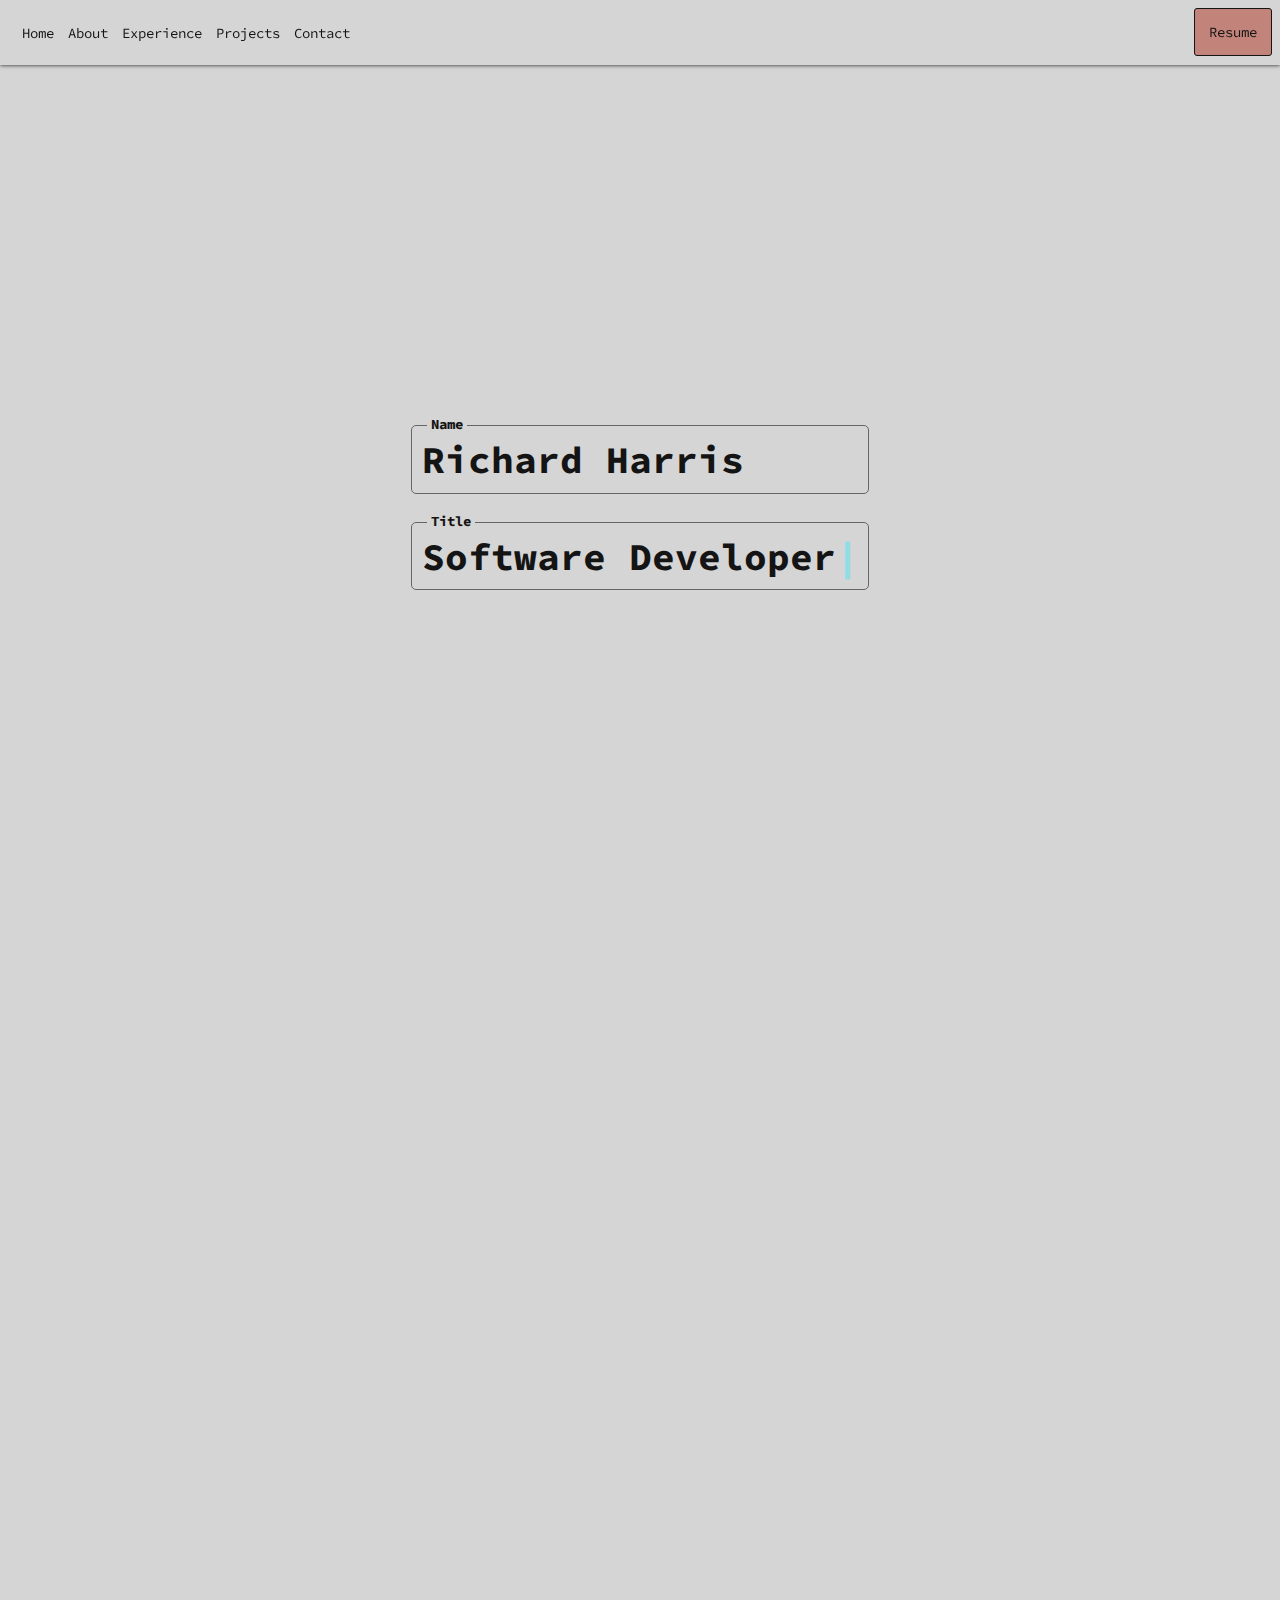
==== index.html @ c3987e10 "Added funky sideways headings Added new color (`rose`) Split back/foreground into black/white variab" ====
<!DOCTYPE html>
<html lang="en">
  <head>
    <meta charset="UTF-8" />
    <meta http-equiv="X-UA-Compatible" content="IE=edge" />
    <meta name="viewport" content="width=device-width, initial-scale=1.0" />
    <title>Richard Harris | Software Developer</title>
    <link rel="preconnect" href="https://fonts.googleapis.com" />
    <link rel="preconnect" href="https://fonts.gstatic.com" crossorigin />
    <link
      href="https://fonts.googleapis.com/css2?family=Montserrat&family=Noto+Sans+JP&family=Source+Code+Pro&display=swap"
      rel="stylesheet"
    />
    <link rel="stylesheet" href="style.css" />
    <script type="text/javascript" src="script.js" defer></script>
  </head>
  <body>
    <main>
      <div id="home"></div>
      <header>
        <nav>
          <li><a href="#home">Home</a></li>
          <li><a href="#about">About</a></li>
          <li><a href="#experience">Experience</a></li>
          <li><a href="#projects">Projects</a></li>
          <li><a href="#contact">Contact</a></li>
        </nav>
        <a class="button primary" href="assets/Resume-2023.pdf" target="_blank"
          >Resume</a
        >
      </header>

      <section class="hero">
        <div class="content">
          <!--<div>-->
          <h1>Richard Harris</h1>
          <h2>Software Developer</h2>
          <!--</div>-->
        </div>
      </section>

      <!--<section class="construction">⚠️ Under Construction ⚠️</section>-->

      <section class="about" id="about">
        <div class="content">
          <h3>About Me</h3>
          <p>
            <img
              class="avatar"
              src="assets/avatar.png"
              alt="Me with our sugar glider Snow on my head (RIP)"
            />
            Excepteur consectetur occaecat duis ea ex commodo aliqua duis
            nostrud incididunt est velit. Commodo esse non pariatur occaecat
            mollit cupidatat ea consequat veniam. Reprehenderit duis et enim
            elit amet culpa eiusmod quis aliqua amet dolore in laborum.
            Cupidatat consequat dolor aliquip do aliquip pariatur ad eu sint. Ea
            consequat anim magna cupidatat incididunt consequat et eiusmod. Elit
            in minim officia ullamco Lorem proident laboris.
          </p>
          <p>
            Voluptate aliqua sint ullamco cupidatat aliqua. Incididunt laboris
            cupidatat pariatur magna proident. Ex est nisi consequat dolor
            exercitation aliqua excepteur nulla consectetur ex ullamco voluptate
            minim. Deserunt excepteur elit anim amet ea ut velit reprehenderit.
            Tempor ea et commodo ea anim est sit velit velit dolor. Velit mollit
            consectetur mollit aliquip anim laborum reprehenderit consectetur.
          </p>

          <div class="tech">
            <h4>Some of my main skills</h4>
            <img src="assets/tech/html.png" />
            <img src="assets/tech/css.png" />
            <img class="lg" src="assets/tech/react.png" />
            <img class="lg" src="assets/tech/js.png" />
            <img src="assets/tech/git.png" />
            <img src="assets/tech/express.png" />
            <img src="assets/tech/mui.png" />
            <img class="lg" src="assets/tech/node.png" />
            <img src="assets/tech/postgres.png" />
            <img src="assets/tech/mongo.png" />
            <img src="assets/tech/vuetify.png" />
          </div>
        </div>
      </section>

      <section class="experience" id="experience">
        <div class="content">
          <div class="jobs">
            <nav>
              <ul>
                <li><a id="aps">APS</a></li>
                <li><a id="hyp">Hypnos</a></li>
                <li><a id="ids">Idestini</a></li>
                <li><a id="mse">Mass</a></li>
                <li><a id="rsp">RSP</a></li>
              </ul>
            </nav>
            <div class="job"></div>

            <template id="aps">
              <h4>Advanced Pathology Solutions</h4>
              <div class="header">
                <h4>Fullstack Developer</h4>
                @
                <span class="location">Advanced Pathology Solutions</span>
              </div>
              <div class="years">2021 -</div>
              <ul>
                <li>
                  Extend and improve UI/UX, servers and databases for in-house
                  medical software
                </li>
                <li>Help to automate pathologist and sales rep workflows</li>
                <li>
                  Create new software applications for use in clinics
                  productivity
                </li>
              </ul>
              <p>
                Technologies/Skills: Vue, Vuex, HTML5, CSS3, Vuetify, Unix, Node
                (Javascript), Pug, PostgreSQL, Prisma/Sequelize (ORM),
                MongoDB/Mongoose
              </p>
            </template>
            <template id="hyp">
              <h4>Hypnos Virtual</h4>
              <div class="header">
                <h4>Front End Developer</h4>
                @
                <span class="location">Hypnos Virtual</span>
              </div>
              <div class="years">2020</div>
              <ul>
                <li>Extend and improve UI/UX for video archive</li>
                <li>Improve video experience, including 3D videos</li>
              </ul>
              <p>Technologies/Skills: Vue, HTML5, CSS3, Javascript</p></template
            >
            <template id="ids">
              <h4>Idestini</h4>
              <div class="header">
                <h4>Front End Developer</h4>
                @
                <span class="location">Idestini</span>
              </div>
              <div class="years">2018 - 2020</div>
              <ul>
                <li>Create custom software for various clients</li>
                <li>Work on controllers/servers</li>
                <li>Make some decisions about our front end stack</li>
                <li>
                  Integrate Umbraco CMS into projects to give clients more
                  control
                </li>
              </ul>
              <p>
                Technologies/Skills: AngularJS, React, jQuery, CSS3, Bootstrap,
                Umbraco CMS, HTML5, .NET, Razor, Entity Framework, SQL Server,
                Wordpress, Squarespace
              </p></template
            >
            <template id="mse">
              <h4>Mass Enthusiasm</h4>
              <div class="header">
                <h4>Web Developer</h4>
                @
                <span class="location">Mass Enthusiasm</span>
              </div>
              <div class="years">2012</div>
              <ul>
                <li>
                  Build websites for local clients from scratch, going off of
                  provided designs
                </li>
                <li>
                  Integrate Silverstripe CMS into created website templates
                </li>
              </ul>
              <p>
                Technologies/Skills: HTML5, CSS3, Javascript, Silverstripe CMS
              </p></template
            >
            <template id="rsp">
              <h4>Ron Sherman Productions</h4>
              <div class="header">
                <h4>Web Developer</h4>
                @
                <span class="location">Ron Sherman Productions</span>
              </div>
              <div class="years">2010 - 2012</div>
              <ul>
                <li>
                  Design and build websites with pure HTML/CSS for (mostly) home
                  improvement clients
                </li>
                <li>
                  Create graphics, ads and lower thirds for use on television
                  and landing pages for advertising
                </li>
              </ul>
              <p>
                Technologies/Skills: HTML, CSS, Javascript, jQuery, PHP,
                Photoshop
              </p></template
            >
          </div>
          <h3>Experience</h3>
        </div>
      </section>

      <section class="projects" id="projects">
        <div class="content">
          <h3>Projects</h3>

          <div class="projects">
            <div class="project" id="crono">
              <h4>Crono</h4>
              <!--<div class="left">-->
              <img src="assets/projects/nonogram.png" />
              <!--</div>-->
              <div class="right">
                <h6>Cron schedule visualization tool</h6>
                <div class="tags">
                  <span class="tag react">React</span>
                  <span class="tag tailwind">Tailwind</span>
                  <span class="tag vercel">Vercel</span>
                </div>
                <!--<p>
                  One day, I was putting together a new job and I needed it to
                  run every 45 minutes. That turned out to be more difficult to
                  figure out than I anticipated, so I used the Vue app I was
                  working on to try and visualize a schedule. I got my answer
                  (it isn't pretty), but I realized then that I wanted to build
                  a solution for this. And so, Crono was born.
                </p>-->
                <div class="links">
                  <a href="https://github.com/OsirisX3R0/crono" target="_blank">
                    Github
                  </a>
                  <a href="https://crono-lake.vercel.app/" target="_blank">
                    Demo
                  </a>
                </div>
              </div>
            </div>
            <div class="project" id="nonogram">
              <h4>Nonogram</h4>
              <!--<div class="left">-->
              <img src="assets/projects/nonogram.png" />
              <!--</div>-->
              <div class="right">
                <h6>Nonogram (Picross) puzzle generator</h6>
                <div class="tags">
                  <span class="tag npm">NPM</span>
                  <span class="tag ts">Typescript</span>
                  <span class="tag node">Node</span>
                </div>
                <div class="links">
                  <a
                    href="https://github.com/OsirisX3R0/nonogram-maker"
                    target="_blank"
                  >
                    Github
                  </a>
                  <a href="https://crono-lake.vercel.app/" target="_blank">
                    Demo
                  </a>
                </div>
              </div>
            </div>
            <!--<div class="project" id="specscale">
              <h4>SpecScale</h4>
              <!--<div class="left">
              <img src="assets/projects/nonogram.png" />
              <!--</div>
              <div class="right">
                <h6>Simple CSS specificity comparison tool</h6>
                <div class="tags">
                  <span class="tag react">React</span>
                  <span class="tag styled">Styled</span>
                  <span class="tag vercel">Vercel</span>
                </div>
                <div class="links">
                  <a
                    href="https://github.com/OsirisX3R0/specscale"
                    target="_blank"
                  >
                    Github
                  </a>
                  <a href="https://specscale.vercel.app/" target="_blank">
                    Demo
                  </a>
                </div>
              </div>
            </div>-->
            <div class="project" id="nightmare">
              <h4>Nightmare VSCode Theme</h4>
              <!--<div class="left">-->
              <img src="assets/projects/nonogram.png" />
              <!--</div>-->
              <div class="right">
                <h6>VSCode theme (dark)</h6>
                <div class="tags"><span class="tag vsc">VSCode</span></div>
                <div class="links">
                  <a
                    href="https://github.com/OsirisX3R0/nightmare"
                    target="_blank"
                  >
                    Github
                  </a>
                  <a href="https://crono-lake.vercel.app/" target="_blank">
                    Demo
                  </a>
                </div>
              </div>
            </div>
            <div class="project" id="dexio">
              <h4>Dexio</h4>
              <!--<div class="left">-->
              <img src="assets/projects/nonogram.png" />
              <!--</div>-->
              <div class="right">
                <h6>Simple Pokedex app</h6>
                <div class="tags">
                  <span class="tag react">React</span>
                  <span class="tag styled">Styled</span>
                  <span class="tag vercel">Vercel</span>
                </div>
                <div class="links">
                  <a
                    href="https://github.com/OsirisX3R0/dexio-pokedex"
                    target="_blank"
                  >
                    Github
                  </a>
                  <a href="https://dexio.vercel.app/" target="_blank"> Demo </a>
                </div>
              </div>
            </div>
          </div>
        </div>
      </section>

      <section class="contact" id="contact">
        <div class="content">
          <div class="card">
            <h3>Richard Harris</h3>
            <h4>Software Developer</h4>
            <h6>
              <a href="mailto:richardharris916@gmail.com"
                >richardharris916@gmail.com</a
              >
            </h6>
            <h6><a href="tel:5015634047">(501) 563-4047</a></h6>
          </div>
        </div>
      </section>
    </main>
  </body>
</html>
---- style.css ----
/* BASE */

:root {
  --black: #141414;
  --white: #d5d5d5;
  --background: var(--black);
  --foreground: var(--white);
  --rose: #c2847a;
  --rose-light: #d4a9a2;
  --rose-transparent: rgba(230, 178, 170, .25);
  --blue: #92dce5;
  --blue-light: #b3e6ed;

  --base-sizing: 1rem;

  font-size: 14px;
  scroll-behavior: smooth;
}

* {
  margin: 0;
  padding: 0;
  box-sizing: border-box;
}

body {
  font-family: 'Noto Sans JP', sans-serif;
  background-color: var(--background);
  color: var(--foreground);
  scroll-behavior: smooth;
}

h1, h2 {
  font-family: 'Source Code Pro', monospace;
  font-size: 2.7rem;
  border: 1px solid #666;
  border-radius: 5px;
  margin-bottom: var(--base-sizing);
  padding: .7rem;
  position: relative;
}

:is(h2, h3, h4):has(+ :is(h3, h4, h5)) {
  margin-bottom: 0;
}

h3 {
  font-family: 'Montserrat', sans-serif;
  font-size: 1.75rem;
  color: var(--blue);
  margin-bottom: var(--base-sizing);
  margin-right: calc(var(--base-sizing) / 2);
  position: relative;
}

h4 {
  font-family: 'Source Code Pro', monospace;
  font-size: 1.2rem;
  margin-bottom: var(--base-sizing);
}

h5 {
  font-size: 1.1rem;
}

h6 {
  font-size: var(--base-sizing);
}

section {
  min-height: 100vh;
  padding: 4.25rem 1rem;
  display: flex;
  opacity: 0;
  justify-content: center;
  align-items: center;
  transition: .55s;
}

section.show {
  opacity: 1;
}

section h3 {
  writing-mode: vertical-lr;
}

section .content {
  max-width: 600px;
  display: grid;
  grid-template-columns: 1fr;
  justify-items: center;
}

ul, p {
  margin-bottom: var(--base-sizing);
}

.primary {
  background-color: var(--rose);
}

.primary-text {
  color: var(--rose);
}

.accent {
  background-color: var(--blue);
}

.accent-text {
  color: var(--blue);
}

p {
  margin-bottom: var(--base-sizing);
}

a {
  font-family: 'Source Code Pro', monospace;
  color: var(--foreground);
  text-decoration: none;  
}

nav a {
  text-shadow: none;
  cursor: pointer;
  transition: .5s;
}

nav a:hover {
  color: #92dce5;
  text-shadow: 0 0 5px var(--rose), 0 0 5px #f5f5f5;
  font-size: 1.1rem;
}

/* HEADER */

header {
  background-color: var(--background);
  padding: .6rem;
  position: sticky;
  top: 0;
  box-shadow: 0 0 4px #141414;
  display: flex;
  justify-content: space-between;
  z-index: 10;
}

header nav {
  list-style-type: none;
  padding: var(--base-sizing);
  display: flex;
  gap: var(--base-sizing);
}

a.button {
  border: 1px solid var(--black);
  border-radius: 3px;
  padding: var(--base-sizing);
}

a.button.primary {
  color: var(--black)
}

a.button.primary:hover {
  background-color: var(--rose-light);
}

a.button.accent {
  color: var(--background)
}

a.button.accent:hover {
  background-color: var(--blue-light);
}

/* HERO */

.hero {
  height: 100vh;
  gap: var(--base-sizing);
}

.hero .content {
  gap: var(--base-sizing);
  justify-items: stretch;
}

.hero h1::before,
.hero h2::before {
  background-color: var(--background);
  font-size: var(--base-sizing);
  padding: .3rem;
  position: absolute;
  top: -15px;
  left: 15px;
  
}

.hero h1::before {
  content: 'Name'
}

.hero h2::before {
  content: 'Title'
}

.hero h2::after {
  content: '|';
  color: var(--blue);
  animation: 1s infinite steps(1, jump-start) blink;
}

@keyframes blink {
  from {
    opacity: 1;
  }

  50% { 
    opacity : 0;
  }

  to { 
    opacity : 1;
  }
}

/* ABOUT */

.about .content {
  grid-template-columns: auto 1fr;
}

.about h3 {
  transform: scaleY(-1) scaleX(-1);
}

.about p:last-of-type {
  grid-column: 1 / -1;
}

img.avatar {
  width: 125px;
  margin-left: var(--base-sizing);
  float: right;
}

.tech {
  display: grid;
  grid-template-columns: repeat(5, 30px);
  gap: var(--base-sizing);
  grid-auto-flow: dense;
  grid-column: 1 / -1;
}

.tech h4 {
  margin-top: var(--base-sizing);
  grid-column: 1 / -1;
}

.tech img {
  width: 30px;
}

.tech img.lg {
  width: 74px;
  grid-column: span 2;
  grid-row: span 2;
}

/* UNDER CONSTRUCTION */

.construction {
  font-size: 1.5rem;
  text-transform: uppercase;
  display: flex;
  justify-content: center;
  align-items: center;
}

/* EXPERIENCE */

.experience .content {
  grid-template-columns: 1fr auto;
  align-items: flex-end;
}

.jobs {
  height: 350px;
  display: grid;
  grid-template-columns: 60px minmax(100px, 550px);
  gap: 1.5rem;
}

.jobs nav {
  font-size: .8rem;
}

.jobs nav ul {
  height: 100%;
  margin: 0;
  display: grid;
  list-style-type: none;
  align-items: stretch;
}

/* .jobs nav li {
  display: grid;
  align-items: center;
} */

.jobs nav a {
  width: 100%;
  height: 100%;
  display: grid;
  align-items: center;
}

.jobs nav a:hover {
  font-size: .9rem;
}

/* .experience nav {
  font-size: .7rem;
  display: flex;
  list-style-type: none;
}

.experience nav li {
  padding: .5rem;
}

.experience nav a {
  transition: font-size .5s;
}

.experience nav a:hover {
  font-size: .9rem;
} */

.job {
  max-width: 600px;
  padding: var(--base-sizing) var(--base-sizing) 2rem;
}

/* .job:not(:last-child) {
  border-bottom: 1px solid var(--blue);
} */

.job summary {
  height: 0;
  transition: .2s;
}

.job[open] summary {
  height: auto;
  color: var(--blue);
  font-weight: bold;
}

.job summary::marker {
  color: var(--blue);
  font-size: .7rem;
}

.job h4 {
  color: var(--blue);
  display: inline-block;
}

.job .years {
  font-size: .8rem;
  margin: .5rem 0 1.5rem;
}

.job ul {
  margin-left: 40px;
}

.job li {
  margin-bottom: .5rem;
}

.job li::marker {
  content: '</> ';
  font-family: 'Source Code Pro', monospace;
  font-size: .5rem;
  font-weight: bold;
  color: var(--blue);
}

.slider {
  /* max-width: 600px; */
  height: 310px;
  display: flex;
  overflow-x: auto;
  overflow-y: hidden;
  scroll-snap-type: x mandatory;
  scroll-behavior: smooth;
  -webkit-overflow-scrolling: touch;
  -ms-overflow-style: none;  /* IE and Edge */
  scrollbar-width: none;  /* Firefox */
}

.slider::-webkit-scrollbar {
  display: none;
}

.slider > .slide {
  /* width: 600px; */
  height: 100%;
  flex-shrink: 0;
  scroll-snap-align: start;
}

.slider + nav {
  /* width: 600px; */
  height: 15px;
  margin-top: .5rem;
  list-style-type: none;
  grid-column: 1 / -1;
  display: flex;
  justify-content: center;
}

.slider + nav li a {
  width: 10px;
  height: 10px;
  background-color: var(--foreground);
  border-radius: 50%;
  margin: 0 .5rem;
  display: inline-block;
}

/* PROJECTS */

div.projects {
  max-width: 600px;
  display: grid;
  grid-template-columns: repeat(2, 300px);
  gap: var(--base-sizing);
}

.projects .content {
  grid-template-columns: auto 1fr;
}

.projects h3 {
  transform: scaleY(-1) scaleX(-1);
}

.project {
  width: 300px;
  display: grid;
  grid-template-columns: 1fr 0fr;
  grid-template-rows: auto 1fr;
  gap: 0;
  align-items: flex-start;
  transition: .2s;
}

.project:hover {
  grid-template-columns: 4fr 2fr;
  gap: var(--base-sizing);
}

.project .right {
  font-size: .75rem;
  display: none;
  opacity: 0;
  transition: .5s .2s;
}

.project:hover .right {
  display: block;
  opacity: 1;
}

.project .right p {
  margin-top: .75rem;
}

.project h4,
.project h5 {
  grid-column: 1 / -1;
}

.project img {
  width: 100%;
}

.project a {
  font-weight: bold;
  text-transform: uppercase;
}

img.icon {
  width: 20px;
  height: 20px;
  fill: white;
}

img.icon:hover {
  filter: hue-rotate(180deg)
}

/* dialog#projectDialog {
  width: 80%;
  background-color: var(--background);
  color: var(--foreground);
  border-radius: 3px;
  margin: auto;
  padding: 1.25rem;
}

dialog#projectDialog form {
  display: grid;
  grid-template-columns: repeat(2, 1fr);
  gap: var(--base-sizing);
}

dialog#projectDialog .content p {
  margin-top: .65rem;
} */

.tags {
  margin-top: .35rem;
  display: flex;
  flex-wrap: wrap;
  gap: .2rem;
}

.tag {
  background: var(--foreground);
  color: var(--background);
  font-family: 'Source Code Pro', monospace;
  font-size: .6rem;
  border-radius: 3px;
  padding: .2rem;
  text-transform: uppercase;
}

.tag.react {
  background-color: #5ed3f3;
  color: var(--background)
}
.tag.styled {
  background-color: #e48cd6;
  color: var(--background)
}
.tag.vercel {
  background-color: #fff;
  color: var(--background)
}
.tag.tailwind {
  background-color: #0ea5e9;
  color: var(--background)
}
.tag.npm {
  background-color: #c53635;
  color: var(--foreground)
}
.tag.ts {
  background-color: #2f74c0;
  color: var(--foreground)
}
.tag.vsc {
  background-color: #40a8eb;
  color: var(--background)
}
.tag.node {
  background-color: #026e00;
  color: var(--foreground);
}

/* CONTACT */

section.contact h3 {
  color: var(--black);
  writing-mode: horizontal-tb;
}

.contact .card {
  background-color: var(--foreground);
  color: var(--background);
  border: 1px solid var(--black);
  border-radius: 5px;
  padding: 2rem;
  position: relative;
  overflow: hidden;
}

.contact .card::before {
  content: '</>';
  color: var(--blue);
  filter: brightness(0.7) opacity(0.3);
  font-size: 6rem;
  position: absolute;
  top: -50px;
  left: -20px;
}

.contact .card a {
  color: var(--background);
  text-decoration: none;
}

.contact .card a:hover {
  text-decoration: underline;
}

@media (prefers-color-scheme: light) {
  :root {
    --background: var(--white);
    --foreground: var(--black);
    --blue: #92dce5;
    --blue-light: #a2eaf3;
  }
}

@media(max-width: 600px) {
  :root {
    font-size: 10px;
  }

  div.projects {
    grid-template-columns: 1fr;
  }
}
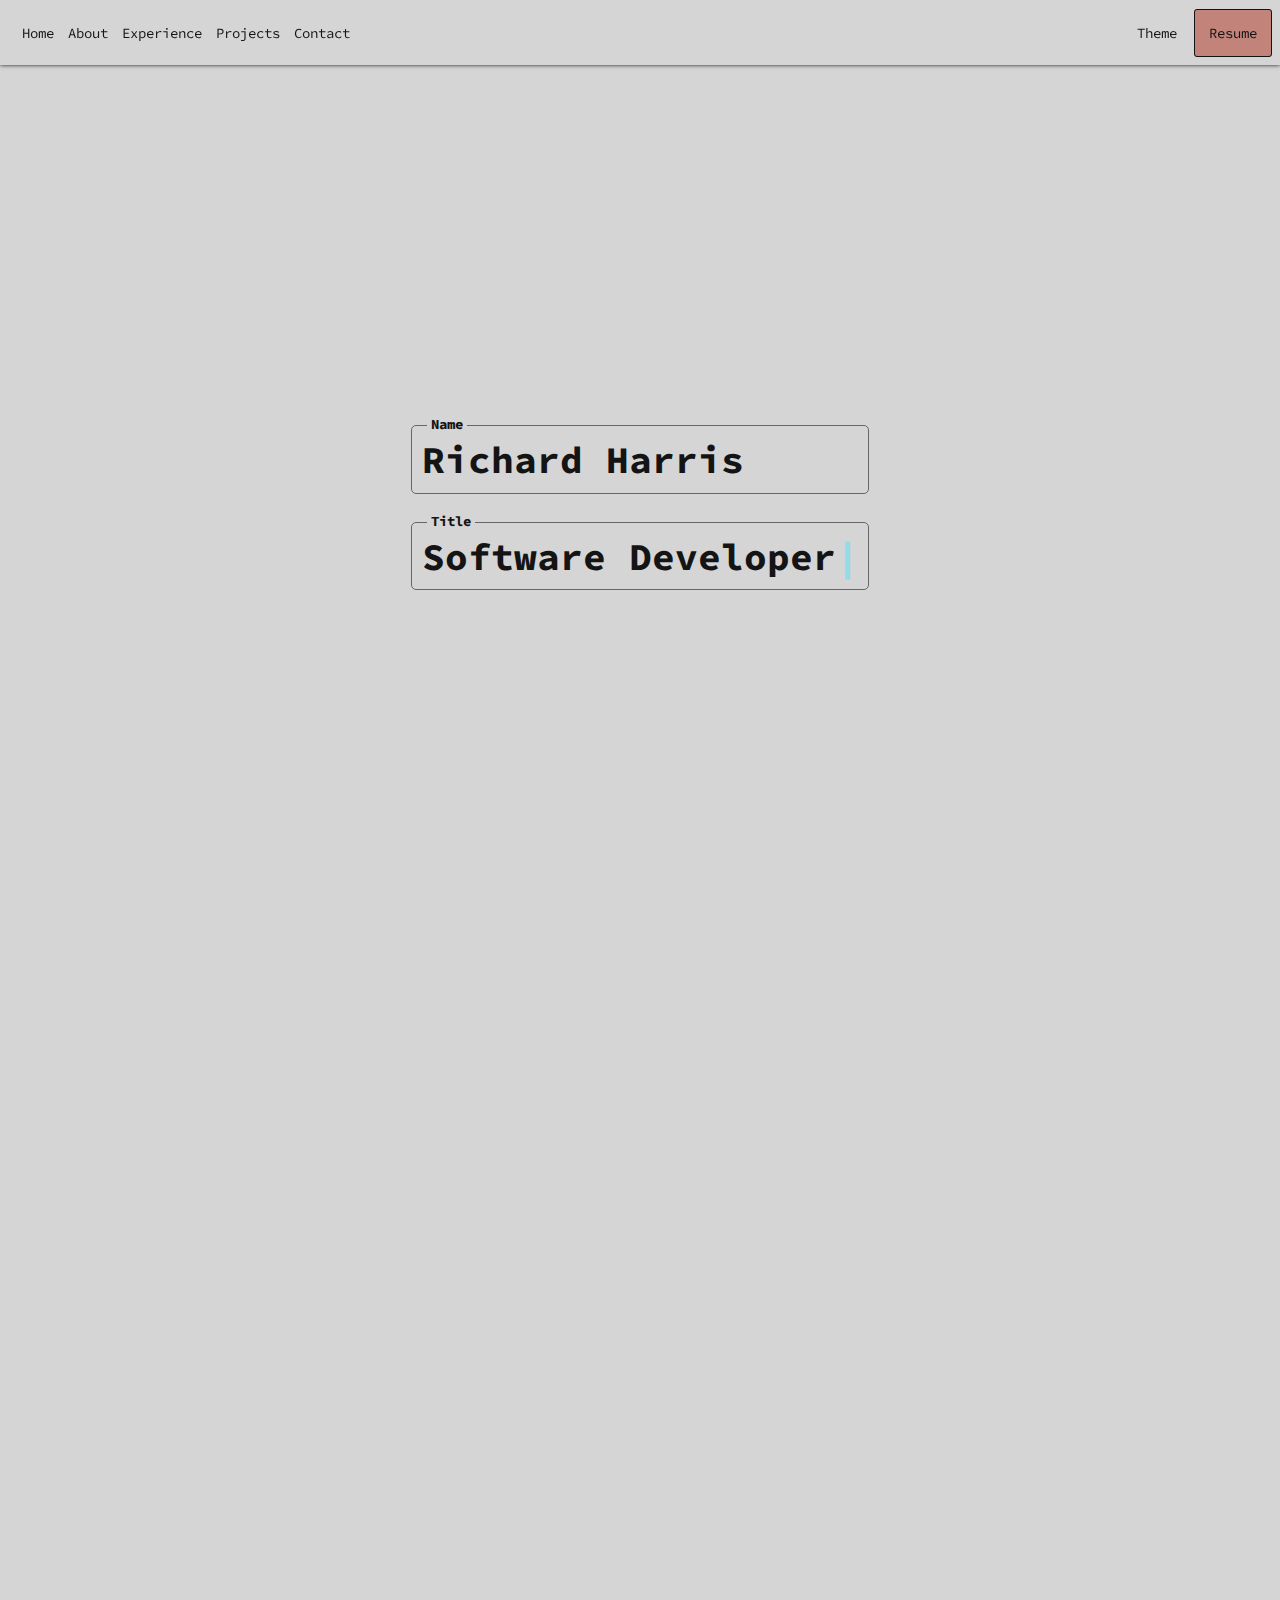
==== commit 3310ad6b: "Added togglable dark/light theme" ====
--- a/index.html
+++ b/index.html
@@ -25,9 +25,15 @@
           <li><a href="#projects">Projects</a></li>
           <li><a href="#contact">Contact</a></li>
         </nav>
-        <a class="button primary" href="assets/Resume-2023.pdf" target="_blank"
-          >Resume</a
-        >
+        <div>
+          <a class="button secondary theme">Theme</a>
+          <a
+            class="button primary"
+            href="https://drive.google.com/file/d/17L8Y0wfSGgL6jTwI_aMH9AlkY38cDrmO/view?usp=sharing"
+            target="_blank"
+            >Resume</a
+          >
+        </div>
       </header>
 
       <section class="hero">
@@ -69,17 +75,39 @@
 
           <div class="tech">
             <h4>Some of my main skills</h4>
-            <img src="assets/tech/html.png" />
-            <img src="assets/tech/css.png" />
-            <img class="lg" src="assets/tech/react.png" />
-            <img class="lg" src="assets/tech/js.png" />
-            <img src="assets/tech/git.png" />
-            <img src="assets/tech/express.png" />
-            <img src="assets/tech/mui.png" />
-            <img class="lg" src="assets/tech/node.png" />
-            <img src="assets/tech/postgres.png" />
-            <img src="assets/tech/mongo.png" />
-            <img src="assets/tech/vuetify.png" />
+            <div data-tooltip="HTML5" data-tooltip-top>
+              <img src="assets/tech/html.png" alt="HTML5" />
+            </div>
+            <div data-tooltip="CSS3" data-tooltip-top>
+              <img src="assets/tech/css.png" alt="CSS3" />
+            </div>
+            <div class="lg" data-tooltip="React" data-tooltip-top>
+              <img src="assets/tech/react.png" alt="React" />
+            </div>
+            <div class="lg" data-tooltip="Javascript" data-tooltip-top>
+              <img src="assets/tech/js.png" alt="Javascript" />
+            </div>
+            <div data-tooltip="Git" data-tooltip-top>
+              <img src="assets/tech/git.png" alt="Git" />
+            </div>
+            <div data-tooltip="Express JS" data-tooltip-top>
+              <img src="assets/tech/express.png" alt="Express JS" />
+            </div>
+            <div data-tooltip="Material UI" data-tooltip-top>
+              <img src="assets/tech/mui.png" alt="Material UI" />
+            </div>
+            <div class="lg" data-tooltip="Node JS" data-tooltip-bottom>
+              <img src="assets/tech/node.png" alt="Node JS" />
+            </div>
+            <div data-tooltip="PostgreSQL" data-tooltip-bottom>
+              <img src="assets/tech/postgres.png" alt="PostgreSQL" />
+            </div>
+            <div data-tooltip="MongoDB" data-tooltip-bottom>
+              <img src="assets/tech/mongo.png" alt="MongoDB" />
+            </div>
+            <div data-tooltip="Vuetify" data-tooltip-bottom>
+              <img src="assets/tech/vuetify.png" alt="Vuetify" />
+            </div>
           </div>
         </div>
       </section>
@@ -92,14 +120,14 @@
                 <li><a id="aps">APS</a></li>
                 <li><a id="hyp">Hypnos</a></li>
                 <li><a id="ids">Idestini</a></li>
+                <li><a id="brk">Career Transition</a></li>
                 <li><a id="mse">Mass</a></li>
                 <li><a id="rsp">RSP</a></li>
               </ul>
             </nav>
-            <div class="job"></div>
+            <div class="job show"></div>
 
             <template id="aps">
-              <h4>Advanced Pathology Solutions</h4>
               <div class="header">
                 <h4>Fullstack Developer</h4>
                 @
@@ -124,7 +152,6 @@
               </p>
             </template>
             <template id="hyp">
-              <h4>Hypnos Virtual</h4>
               <div class="header">
                 <h4>Front End Developer</h4>
                 @
@@ -138,7 +165,6 @@
               <p>Technologies/Skills: Vue, HTML5, CSS3, Javascript</p></template
             >
             <template id="ids">
-              <h4>Idestini</h4>
               <div class="header">
                 <h4>Front End Developer</h4>
                 @
@@ -160,8 +186,20 @@
                 Wordpress, Squarespace
               </p></template
             >
+            <template id="brk">
+              <div class="header">
+                <h4>Career Transition</h4>
+              </div>
+              <div class="years">2012 - 2018</div>
+              <p>
+                After searching for a new job for a few months, I took some time
+                away from development and pursued other types of work. I worked
+                on the docks at Fedex from 2014 to about 2016, and was a sales
+                manager at Kum and Go from 2016 to 2018. That's when I decided
+                to dive head-first back into being a developer.
+              </p></template
+            >
             <template id="mse">
-              <h4>Mass Enthusiasm</h4>
               <div class="header">
                 <h4>Web Developer</h4>
                 @
@@ -182,7 +220,6 @@
               </p></template
             >
             <template id="rsp">
-              <h4>Ron Sherman Productions</h4>
               <div class="header">
                 <h4>Web Developer</h4>
                 @
--- a/style.css
+++ b/style.css
@@ -2,9 +2,13 @@
 
 :root {
   --black: #141414;
+  --black-light: #202020;
   --white: #d5d5d5;
+  --white-ligth: #d7d7d7;
   --background: var(--black);
+  --background-light: var(--black-light);
   --foreground: var(--white);
+  --foreground-light: var(--white-light);
   --rose: #c2847a;
   --rose-light: #d4a9a2;
   --rose-transparent: rgba(230, 178, 170, .25);
@@ -28,6 +32,15 @@
   background-color: var(--background);
   color: var(--foreground);
   scroll-behavior: smooth;
+}
+
+body.light {
+  --background: var(--white);
+  --background-light: var(--white-light);
+  --foreground: var(--black);
+  --foreground-light: var(--black-light);
+  --blue: #74d2de;
+  --blue-light: #a2eaf3;
 }
 
 h1, h2 {
@@ -134,6 +147,52 @@
   font-size: 1.1rem;
 }
 
+[data-tooltip] {
+  position: relative;
+}
+
+[data-tooltip]::before {
+  content: attr(data-tooltip);
+  background-color: var(--background);
+  color: var(--foreground);
+  border-radius: 5px;
+  padding: .3rem;
+  display: inline-block;
+  white-space: nowrap;
+  position: absolute;
+  z-index: 2;
+  opacity: 0;
+  transition: .3s;
+}
+
+[data-tooltip]:hover::before {
+  opacity: 1;
+}
+
+[data-tooltip][data-tooltip-top]::before {
+  top: -15px;
+  left: 50%;
+  transform: translate(-50%, -50%);
+}
+
+[data-tooltip][data-tooltip-right]::before {
+  right: -35px;
+  top: 50%;
+  transform: translate(-50%, -50%);
+}
+
+[data-tooltip][data-tooltip-bottom]::before {
+  bottom: -45px;
+  left: 50%;
+  transform: translate(-50%, -50%);
+}
+
+[data-tooltip][data-tooltip-left]::before {
+  left: -35px;
+  top: 50%;
+  transform: translate(-50%, -50%);
+}
+
 /* HEADER */
 
 header {
@@ -144,6 +203,7 @@
   box-shadow: 0 0 4px #141414;
   display: flex;
   justify-content: space-between;
+  align-items: center;
   z-index: 10;
 }
 
@@ -152,12 +212,14 @@
   padding: var(--base-sizing);
   display: flex;
   gap: var(--base-sizing);
+  align-items: center;
 }
 
 a.button {
   border: 1px solid var(--black);
   border-radius: 3px;
   padding: var(--base-sizing);
+  cursor: pointer;
 }
 
 a.button.primary {
@@ -166,6 +228,15 @@
 
 a.button.primary:hover {
   background-color: var(--rose-light);
+}
+
+a.button.secondary {
+  border-width: 0;
+}
+
+a.button.secondary:hover {
+  background-color: var(--blue-light);
+  color: var(--black);
 }
 
 a.button.accent {
@@ -260,11 +331,15 @@
   grid-column: 1 / -1;
 }
 
+.tech div {
+  width: 30px;
+}
+
 .tech img {
-  width: 30px;
-}
-
-.tech img.lg {
+  width: 100%;
+}
+
+.tech .lg {
   width: 74px;
   grid-column: span 2;
   grid-row: span 2;
@@ -306,11 +381,6 @@
   align-items: stretch;
 }
 
-/* .jobs nav li {
-  display: grid;
-  align-items: center;
-} */
-
 .jobs nav a {
   width: 100%;
   height: 100%;
@@ -322,47 +392,16 @@
   font-size: .9rem;
 }
 
-/* .experience nav {
-  font-size: .7rem;
-  display: flex;
-  list-style-type: none;
-}
-
-.experience nav li {
-  padding: .5rem;
-}
-
-.experience nav a {
-  transition: font-size .5s;
-}
-
-.experience nav a:hover {
-  font-size: .9rem;
-} */
-
 .job {
   max-width: 600px;
   padding: var(--base-sizing) var(--base-sizing) 2rem;
-}
-
-/* .job:not(:last-child) {
-  border-bottom: 1px solid var(--blue);
-} */
-
-.job summary {
-  height: 0;
-  transition: .2s;
-}
-
-.job[open] summary {
-  height: auto;
-  color: var(--blue);
-  font-weight: bold;
-}
-
-.job summary::marker {
-  color: var(--blue);
-  font-size: .7rem;
+  opacity: 0;
+  transition: .3s;
+}
+
+.job.show {
+  opacity: 1;
+  transition: .3s;
 }
 
 .job h4 {
@@ -506,25 +545,6 @@
   filter: hue-rotate(180deg)
 }
 
-/* dialog#projectDialog {
-  width: 80%;
-  background-color: var(--background);
-  color: var(--foreground);
-  border-radius: 3px;
-  margin: auto;
-  padding: 1.25rem;
-}
-
-dialog#projectDialog form {
-  display: grid;
-  grid-template-columns: repeat(2, 1fr);
-  gap: var(--base-sizing);
-}
-
-dialog#projectDialog .content p {
-  margin-top: .65rem;
-} */
-
 .tags {
   margin-top: .35rem;
   display: flex;
@@ -614,7 +634,9 @@
 @media (prefers-color-scheme: light) {
   :root {
     --background: var(--white);
+    --background-light: var(--white-light);
     --foreground: var(--black);
+    --foreground-light: var(--black-light);
     --blue: #92dce5;
     --blue-light: #a2eaf3;
   }
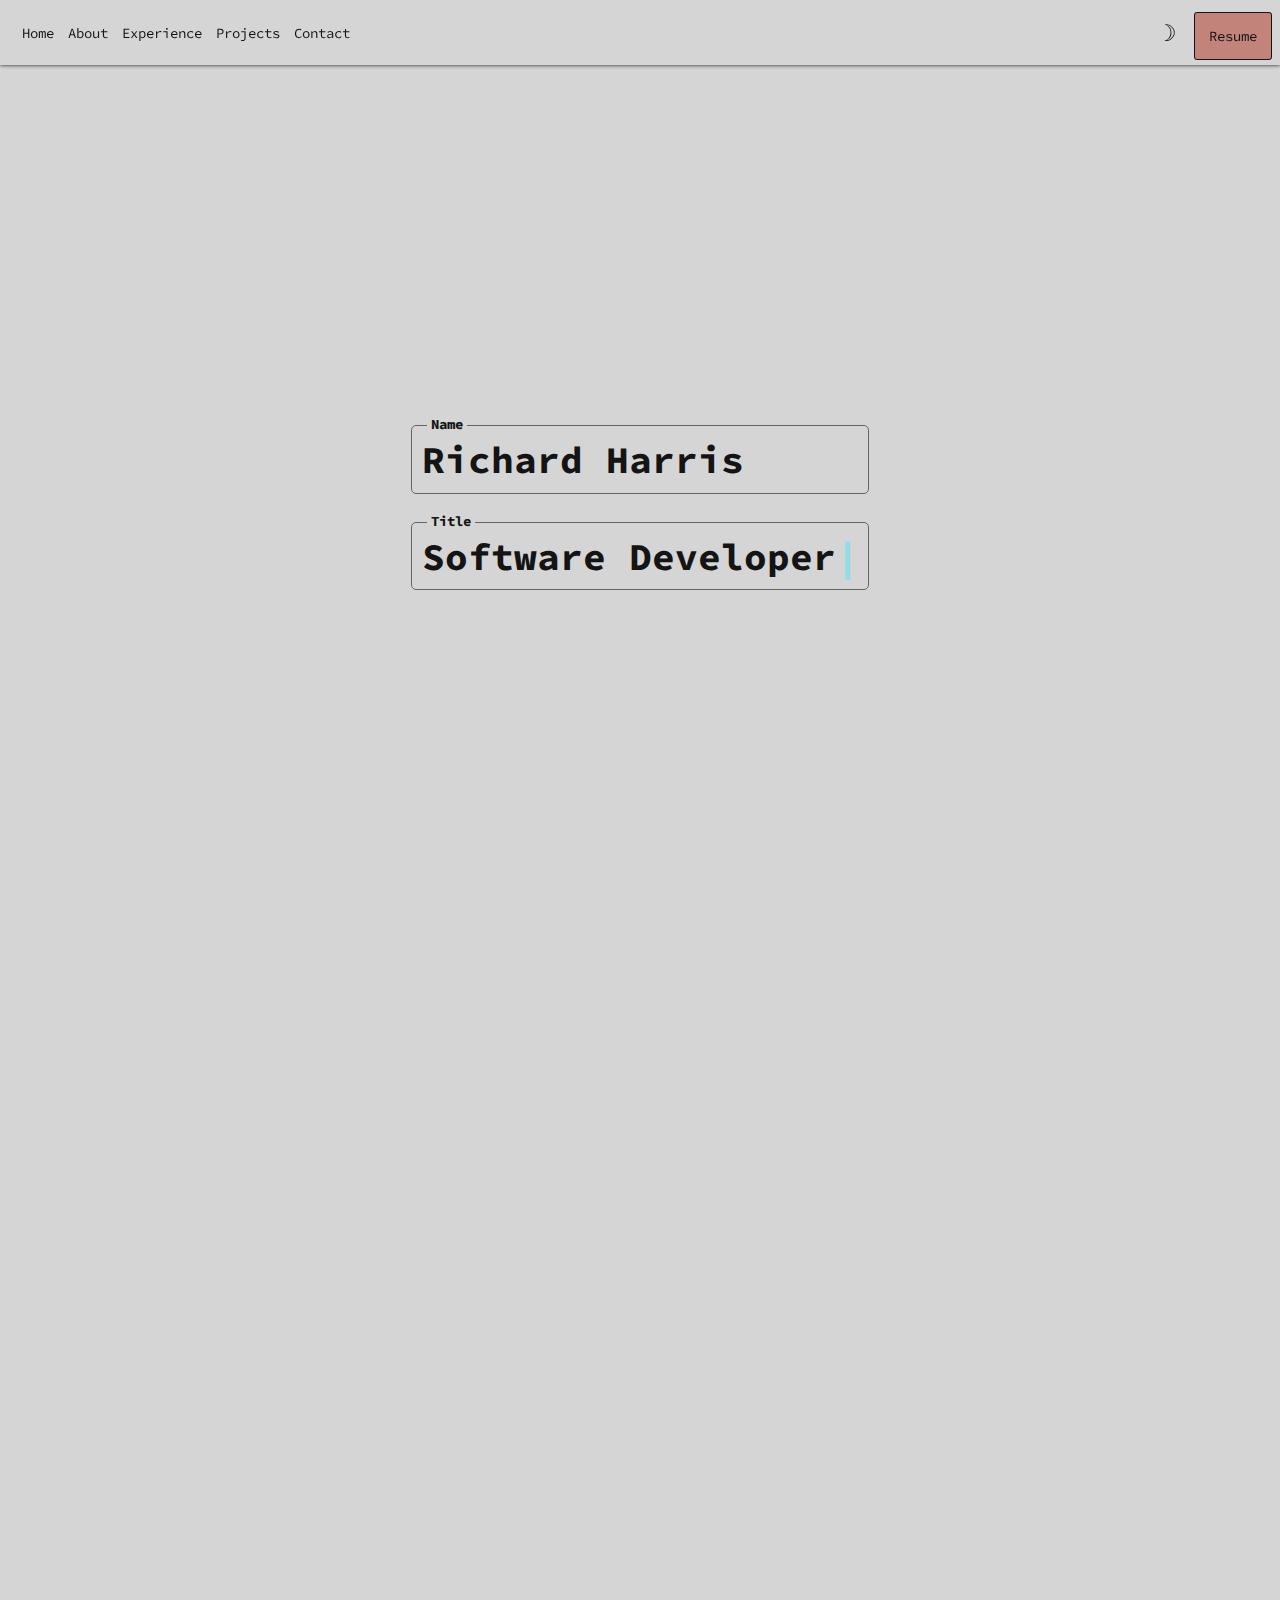
==== commit c8854007: "Theme is persistant Updated colors Icon button font sizes" ====
--- a/index.html
+++ b/index.html
@@ -26,7 +26,7 @@
           <li><a href="#contact">Contact</a></li>
         </nav>
         <div>
-          <a class="button secondary theme">Theme</a>
+          <a class="button theme icon"></a>
           <a
             class="button primary"
             href="https://drive.google.com/file/d/17L8Y0wfSGgL6jTwI_aMH9AlkY38cDrmO/view?usp=sharing"
--- a/style.css
+++ b/style.css
@@ -3,8 +3,10 @@
 :root {
   --black: #141414;
   --black-light: #202020;
+  --black-pure: #000;
   --white: #d5d5d5;
   --white-ligth: #d7d7d7;
+  --white-pure: #fff;
   --background: var(--black);
   --background-light: var(--black-light);
   --foreground: var(--white);
@@ -13,7 +15,8 @@
   --rose-light: #d4a9a2;
   --rose-transparent: rgba(230, 178, 170, .25);
   --blue: #92dce5;
-  --blue-light: #b3e6ed;
+  --blue-light: #2ec2d6;
+  --glow: var(--white-pure);
 
   --base-sizing: 1rem;
 
@@ -39,8 +42,9 @@
   --background-light: var(--white-light);
   --foreground: var(--black);
   --foreground-light: var(--black-light);
-  --blue: #74d2de;
-  --blue-light: #a2eaf3;
+  --blue: #2ec2d6;
+  --blue-light: #74d2de;
+  --glow: #ddb812;
 }
 
 h1, h2 {
@@ -247,6 +251,21 @@
   background-color: var(--blue-light);
 }
 
+a.button.icon {
+  background-color: transparent;
+  border-width: 0;
+  font-size: 1.65rem;
+  padding: calc(var(--base-sizing) * .8) var(--base-sizing);
+}
+
+body.light a.button.icon {
+  font-size: 2rem;
+}
+
+a.button.icon:hover {
+  text-shadow: 0 0 4px var(--glow);
+}
+
 /* HERO */
 
 .hero {
@@ -598,8 +617,13 @@
 /* CONTACT */
 
 section.contact h3 {
-  color: var(--black);
+  color: var(--background);
+  font-size: 3rem;
   writing-mode: horizontal-tb;
+}
+
+section.contact h4 {
+  margin-bottom: 3rem;
 }
 
 .contact .card {
